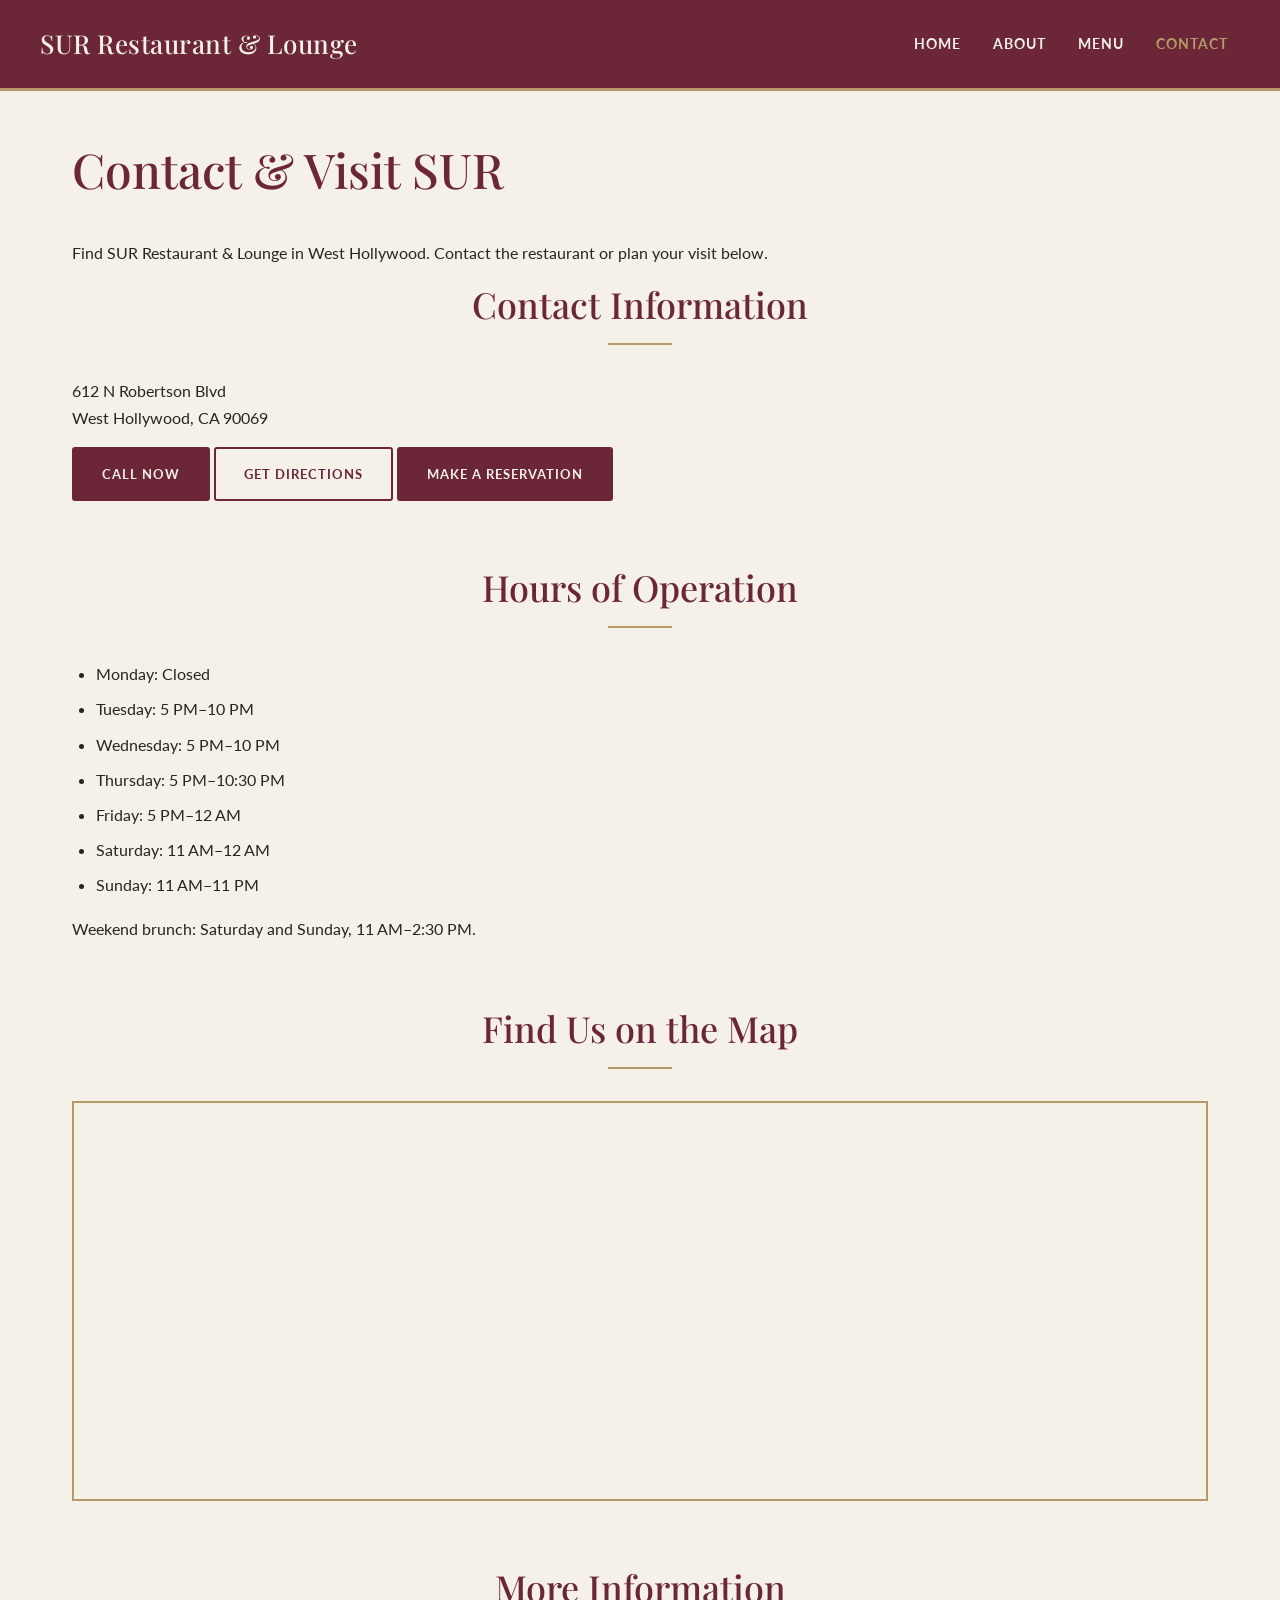
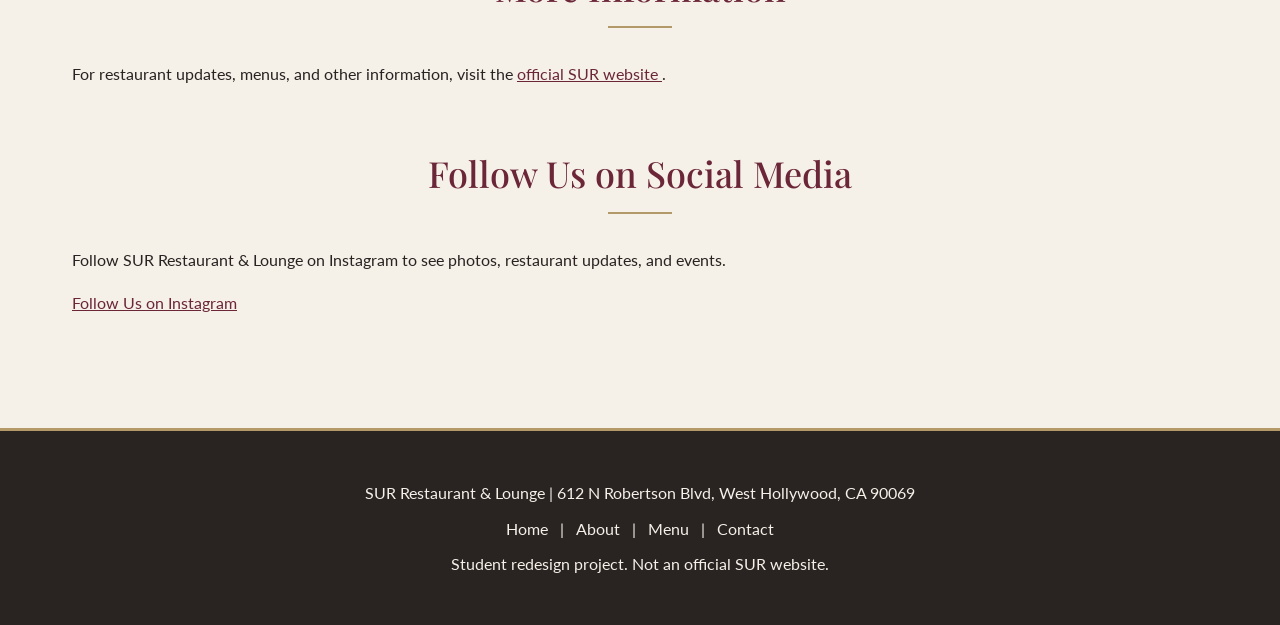
==== contact.html @ de834c29 "Revamp contact.html with new layout and sections Updated the contact page layout, added a header and" ====
<!DOCTYPE html>
<html lang="en">
<head>
    <meta charset="UTF-8">
    <meta name="viewport" content="width=device-width, initial-scale=1.0">
    <meta name="description" content="Student redesign of SUR Restaurant &amp; Lounge in West Hollywood.">
    <title>Contact | SUR Restaurant &amp; Lounge</title>
    <link rel="stylesheet" href="styles.css">
    <script src="script.js" defer></script>
</head>

<body>

<!-- Header -->
<header class="site-header">
    <div class="header-inner">

        <p class="site-brand">
            <strong>SUR Restaurant &amp; Lounge</strong>
        </p>

        <!-- Hamburger Menu Button -->
        <button class="menu-toggle"
                type="button"
                aria-label="Toggle navigation menu"
                aria-controls="main-navigation"
                aria-expanded="false">
            <span class="menu-icon" aria-hidden="true">☰</span>
        </button>

        <!-- Navigation -->
        <nav id="main-navigation"
             class="site-nav"
             aria-label="Main navigation">
            <ul>
                <li><a href="index.html">Home</a></li>
                <li><a href="about.html">About</a></li>
                <li><a href="menu.html">Menu</a></li>
                <li><a href="contact.html" aria-current="page">Contact</a></li>
            </ul>
        </nav>

    </div>
</header>

<main>

    <!-- Contact Information -->
    <section>
        <h1>Contact &amp; Visit SUR</h1>

        <p>Find SUR Restaurant &amp; Lounge in West Hollywood. Contact the restaurant or plan your visit below.</p>

        <h2>Contact Information</h2>

        <address>
            612 N Robertson Blvd<br>
            West Hollywood, CA 90069
        </address>

        <!-- Contact Page Buttons -->
        <div class="contact-buttons">
            <a class="button button-primary"
               href="tel:+13102892824">
                Call Now
            </a>

            <a class="button button-secondary"
               href="https://www.google.com/maps/search/?api=1&amp;query=SUR+Restaurant+West+Hollywood"
               target="_blank"
               rel="noopener noreferrer">
                Get Directions
            </a>

            <a class="button button-primary"
               href="https://www.opentable.com/r/sur-restaurant-west-hollywood"
               target="_blank"
               rel="noopener noreferrer">
                Make a Reservation
            </a>
        </div>
    </section>

    <!-- Hours of Operation -->
    <section>
        <h2>Hours of Operation</h2>

        <ul>
            <li>Monday: Closed</li>
            <li>Tuesday: 5 PM–10 PM</li>
            <li>Wednesday: 5 PM–10 PM</li>
            <li>Thursday: 5 PM–10:30 PM</li>
            <li>Friday: 5 PM–12 AM</li>
            <li>Saturday: 11 AM–12 AM</li>
            <li>Sunday: 11 AM–11 PM</li>
        </ul>

        <p>Weekend brunch: Saturday and Sunday, 11 AM–2:30 PM.</p>
    </section>

    <!-- Map -->
    <section>
        <h2>Find Us on the Map</h2>

        <iframe
            title="Map showing SUR Restaurant and Lounge in West Hollywood"
            src="https://www.google.com/maps?q=606-614%20N%20Robertson%20Blvd%2C%20West%20Hollywood%2C%20CA%2090069&amp;output=embed"
            width="600"
            height="400"
            loading="lazy"
            referrerpolicy="no-referrer-when-downgrade">
        </iframe>
    </section>

    <!-- More Information -->
    <section>
        <h2>More Information</h2>

        <p>
            For restaurant updates, menus, and other information,
            visit the
            <a href="https://www.surrestaurant.com/"
               target="_blank"
               rel="noopener noreferrer">
                official SUR website
            </a>.
        </p>
    </section>

    <!-- Social Media -->
    <section>
        <h2>Follow Us on Social Media</h2>

        <p>
            Follow SUR Restaurant &amp; Lounge on Instagram
            to see photos, restaurant updates, and events.
        </p>

        <p>
            <a href="https://www.instagram.com/surrules/"
               target="_blank"
               rel="noopener noreferrer">
                Follow Us on Instagram
            </a>
        </p>
    </section>

</main>

<!-- Footer -->
<footer>
    <p>SUR Restaurant &amp; Lounge | 612 N Robertson Blvd, West Hollywood, CA 90069</p>

    <p>
        <a href="index.html">Home</a> |
        <a href="about.html">About</a> |
        <a href="menu.html">Menu</a> |
        <a href="contact.html">Contact</a>
    </p>

    <p>Student redesign project. Not an official SUR website.</p>
</footer>

</body>
</html>
---- styles.css ----
/* Google Fonts */
@import url('https://fonts.googleapis.com/css2?family=Lato:wght@400;700&family=Playfair+Display:wght@400;500;600;700&display=swap');

/* Original Color Palette */
:root {
    --burgundy: #6B2638;
    --cream: #F5F0E8;
    --gold: #B49A69;
    --charcoal: #292321;
    --white: #FFFFFF;
}

/* General Styling */
* {
    box-sizing: border-box;
}

html {
    scroll-behavior: smooth;
}

body {
    margin: 0;
    background-color: var(--cream);
    color: var(--charcoal);
    font-family: 'Lato', sans-serif;
    font-size: 16px;
    line-height: 1.7;
}

h1, h2, h3 {
    font-family: 'Playfair Display', serif;
    font-weight: 500;
    line-height: 1.25;
    color: var(--burgundy);
}

h1 { font-size: 48px; }
h2 { font-size: 36px; }
h3 { font-size: 24px; }

p { margin: 0 0 16px; }
small { font-size: 13px; }

a {
    color: var(--burgundy);
}

a:hover {
    color: var(--gold);
}

a:focus-visible,
button:focus-visible {
    outline: 3px solid var(--gold);
    outline-offset: 4px;
}

img {
    display: block;
    max-width: 100%;
    height: auto;
}

iframe {
    display: block;
    width: 100%;
    max-width: 100%;
    border: 0;
}

/* Header */
.site-header, header {
    background-color: var(--burgundy);
    color: var(--cream);
    border-bottom: 3px solid var(--gold);
    padding: 20px 32px;
}

.header-inner {
    max-width: 1200px;
    margin: 0 auto;
    display: flex;
    justify-content: space-between;
    align-items: center;
    gap: 24px;
}

.site-brand,
header > p {
    margin: 0;
}

.site-brand strong,
header strong {
    font-family: 'Playfair Display', serif;
    font-size: 26px;
    font-weight: 500;
    color: var(--cream);
    letter-spacing: 0.5px;
}

/* Navigation */
.site-nav {
    display: flex;
    align-items: center;
}

.site-nav ul {
    display: flex;
    flex-direction: row;
    flex-wrap: wrap;
    list-style: none;
    gap: 8px;
    margin: 0;
    padding: 0;
}

.site-nav li {
    list-style: none;
    margin: 0;
    padding: 0;
}

.site-nav a {
    display: block;
    color: var(--cream);
    text-decoration: none;
    font-size: 14px;
    font-weight: 700;
    letter-spacing: 1px;
    text-transform: uppercase;
    padding: 12px;
    transition: color 0.3s ease;
}

.site-nav a:hover,
.site-nav a[aria-current="page"] {
    color: var(--gold);
}

/* Hamburger Menu */
.menu-toggle {
    display: none;
    background-color: transparent;
    color: var(--cream);
    border: 2px solid var(--gold);
    border-radius: 4px;
    padding: 8px 14px;
    font-size: 24px;
    line-height: 1;
    cursor: pointer;
}

.menu-toggle:hover {
    background-color: var(--gold);
    color: var(--burgundy);
}

/* Main Content */
main {
    max-width: 1200px;
    margin: 0 auto;
    padding: 48px 32px;
}

section {
    margin-bottom: 64px;
}

section > h1,
section > h2 {
    margin-top: 0;
}

section > h2 {
    text-align: center;
    margin-bottom: 32px;
}

section > h2::after {
    content: "";
    display: block;
    width: 64px;
    height: 2px;
    background-color: var(--gold);
    margin: 16px auto 0;
}

/* Homepage Hero */
.hero {
    background-color: var(--white);
    text-align: center;
    padding: 0;
    overflow: hidden;
    border: 1px solid rgba(180,154,105,0.4);
    box-shadow: 0 8px 32px rgba(41,35,33,0.08);
}

.hero > img {
    width: 100%;
    height: 480px;
    object-fit: cover;
}

.hero-copy {
    padding: 48px 32px;
}

.hero h1 {
    margin: 0 0 16px;
    font-size: 48px;
}

.hero-copy > p:not(.hero-actions) {
    max-width: 700px;
    margin: 0 auto 16px;
}

.hero-actions {
    display: flex;
    justify-content: center;
    flex-wrap: wrap;
    gap: 16px;
    margin-top: 32px;
}

/* Buttons */
.button,
.btn-primary,
.btn-secondary {
    display: inline-block;
    padding: 14px 28px;
    border-radius: 3px;
    font-family: 'Lato', sans-serif;
    font-size: 13px;
    font-weight: 700;
    letter-spacing: 1px;
    text-transform: uppercase;
    text-decoration: none;
    text-align: center;
    transition: background-color 0.3s ease,
                color 0.3s ease;
}

/* Reservation Button */
.button-primary,
.btn-primary {
    background-color: var(--burgundy);
    color: var(--cream);
    border: 2px solid var(--burgundy);
}

.button-primary:hover,
.btn-primary:hover {
    background-color: var(--charcoal);
    border-color: var(--charcoal);
    color: var(--cream);
}

/* Explore Menu Button */
.button-secondary,
.btn-secondary {
    background-color: var(--cream);
    color: var(--burgundy);
    border: 2px solid var(--burgundy);
}

.button-secondary:hover,
.btn-secondary:hover {
    background-color: var(--burgundy);
    color: var(--cream);
}

/* Other Action Links */
main a[href*="opentable"]:not(.button),
main a[href="menu.html"]:not(.button),
main a[href="contact.html"]:not(.button) {
    display: inline-block;
    padding: 12px 24px;
    border: 2px solid var(--burgundy);
    color: var(--burgundy);
    text-decoration: none;
    font-weight: 700;
    margin: 8px 8px 8px 0;
}

main a[href*="opentable"]:not(.button) {
    background-color: var(--burgundy);
    color: var(--cream);
}

main a[href*="opentable"]:not(.button):hover {
    background-color: var(--charcoal);
    color: var(--cream);
}

main a[href="menu.html"]:not(.button):hover,
main a[href="contact.html"]:not(.button):hover {
    background-color: var(--burgundy);
    color: var(--cream);
}

/* Restaurant Cards */
article {
    background-color: var(--white);
    border: 1px solid rgba(180,154,105,0.3);
    padding: 24px;
    box-shadow: 0 6px 24px rgba(41,35,33,0.06);
}

article h3 {
    margin: 0 0 16px;
}

article p:last-child {
    margin-bottom: 0;
}

article img {
    width: 100%;
    height: 240px;
    object-fit: cover;
    margin: 16px 0;
}

/* Homepage Restaurant Highlights */
.highlights {
    display: grid;
    grid-template-columns: repeat(3, minmax(0,1fr));
    gap: 24px;
}

.highlights h2 {
    grid-column: 1 / -1;
}

.highlights article {
    margin: 0;
}

/* Featured Food */
.featured-food {
    display: grid;
    grid-template-columns: repeat(3, minmax(0,1fr));
    gap: 24px;
}

.featured-food h2,
.featured-food > p {
    grid-column: 1 / -1;
}

.featured-food > p {
    text-align: center;
}

.featured-food article {
    margin: 0;
}

/* Other Restaurant Images */
section > img {
    width: 100%;
    max-height: 480px;
    object-fit: cover;
    margin: 24px 0;
}

/* Visit Section */
.visit-section {
    background-color: var(--white);
    border-top: 3px solid var(--gold);
    padding: 48px 32px;
    text-align: center;
}

.visit-section p {
    line-height: 1.9;
}

/* Menu Page */
#appetizers,
#salads,
#main-courses,
#pasta,
#desserts,
#brunch {
    scroll-margin-top: 24px;
    display: grid;
    grid-template-columns: repeat(3, minmax(0,1fr));
    gap: 24px;
}

#appetizers h2,
#salads h2,
#main-courses h2,
#pasta h2,
#desserts h2,
#brunch h2 {
    grid-column: 1 / -1;
    text-align: center;
}

#appetizers article,
#salads article,
#main-courses article,
#pasta article,
#desserts article,
#brunch article {
    border-top: 3px solid var(--gold);
    margin: 0;
}

article small {
    color: #665B55;
}

/* Contact Page */
address {
    font-style: normal;
    margin-bottom: 16px;
}

main ul {
    padding-left: 24px;
}

main li {
    margin-bottom: 8px;
}

iframe {
    min-height: 400px;
    border: 2px solid var(--gold);
}

/* Footer */
footer {
    background-color: var(--charcoal);
    color: var(--cream);
    text-align: center;
    padding: 40px 24px;
    border-top: 3px solid var(--gold);
}

footer p {
    margin: 8px 0;
}

footer a {
    color: var(--cream);
    text-decoration: none;
    margin: 0 8px;
}

footer a:hover {
    color: var(--gold);
}

/* Tablet Screens */
@media (min-width: 768px) and (max-width: 1024px) {
    .highlights,
    .featured-food,
    #appetizers,
    #salads,
    #main-courses,
    #pasta,
    #desserts,
    #brunch {
        grid-template-columns: repeat(2, minmax(0,1fr));
    }

    main {
        padding: 32px 24px;
    }

    .hero > img {
        height: 400px;
    }
}

/* Mobile Screens */
@media (max-width: 767px) {

    h1 { font-size: 36px; }
    h2 { font-size: 28px; }
    h3 { font-size: 22px; }

    .site-header,
    header {
        padding: 16px;
    }

    .header-inner {
        display: flex;
        flex-wrap: wrap;
        justify-content: space-between;
        align-items: center;
        gap: 12px;
    }

    .site-brand {
        flex: 1;
        min-width: 0;
    }

    .site-brand strong,
    header strong {
        font-size: 21px;
    }

    /* Show Hamburger Button */
    .menu-toggle {
        display: block;
        margin-left: auto;
    }

    /* Closed Mobile Menu */
    .site-nav {
        display: grid;
        grid-template-rows: 0fr;
        width: 100%;
        overflow: hidden;
        transition: grid-template-rows 0.3s ease;
    }

    /* Open Mobile Menu */
    .site-nav.is-open {
        grid-template-rows: 1fr;
    }

    /* Mobile Navigation Links */
    .site-nav ul {
        min-height: 0;
        overflow: hidden;
        display: flex;
        flex-direction: column;
        align-items: stretch;
        width: 100%;
        list-style: none;
        gap: 0;
        margin: 0;
        padding: 0;
    }

    .site-nav li {
        width: 100%;
        list-style: none;
        margin: 0;
        padding: 0;
    }

    .site-nav a {
        display: block;
        padding: 12px;
        text-align: left;
        border-bottom: 1px solid var(--gold);
    }

    /* Other Mobile Styling */
    main {
        padding: 24px 16px;
    }

    section {
        margin-bottom: 40px;
    }

    .hero > img {
        height: 280px;
    }

    .hero-copy {
        padding: 32px 20px;
    }

    .hero h1 {
        font-size: 36px;
    }

    .hero-actions {
        flex-direction: column;
    }

    .hero-actions .button {
        width: 100%;
    }

    .highlights,
    .featured-food,
    #appetizers,
    #salads,
    #main-courses,
    #pasta,
    #desserts,
    #brunch {
        grid-template-columns: 1fr;
        gap: 16px;
    }

    article {
        padding: 20px;
    }

    article img {
        height: 220px;
    }

    .visit-section {
        padding: 32px 20px;
    }

    footer {
        padding: 32px 16px;
    }
}

/* Reduced Motion */
@media (prefers-reduced-motion: reduce) {
    html {
        scroll-behavior: auto;
    }

    *, *::before, *::after {
        transition-duration: 0.01ms !important;
    }
}
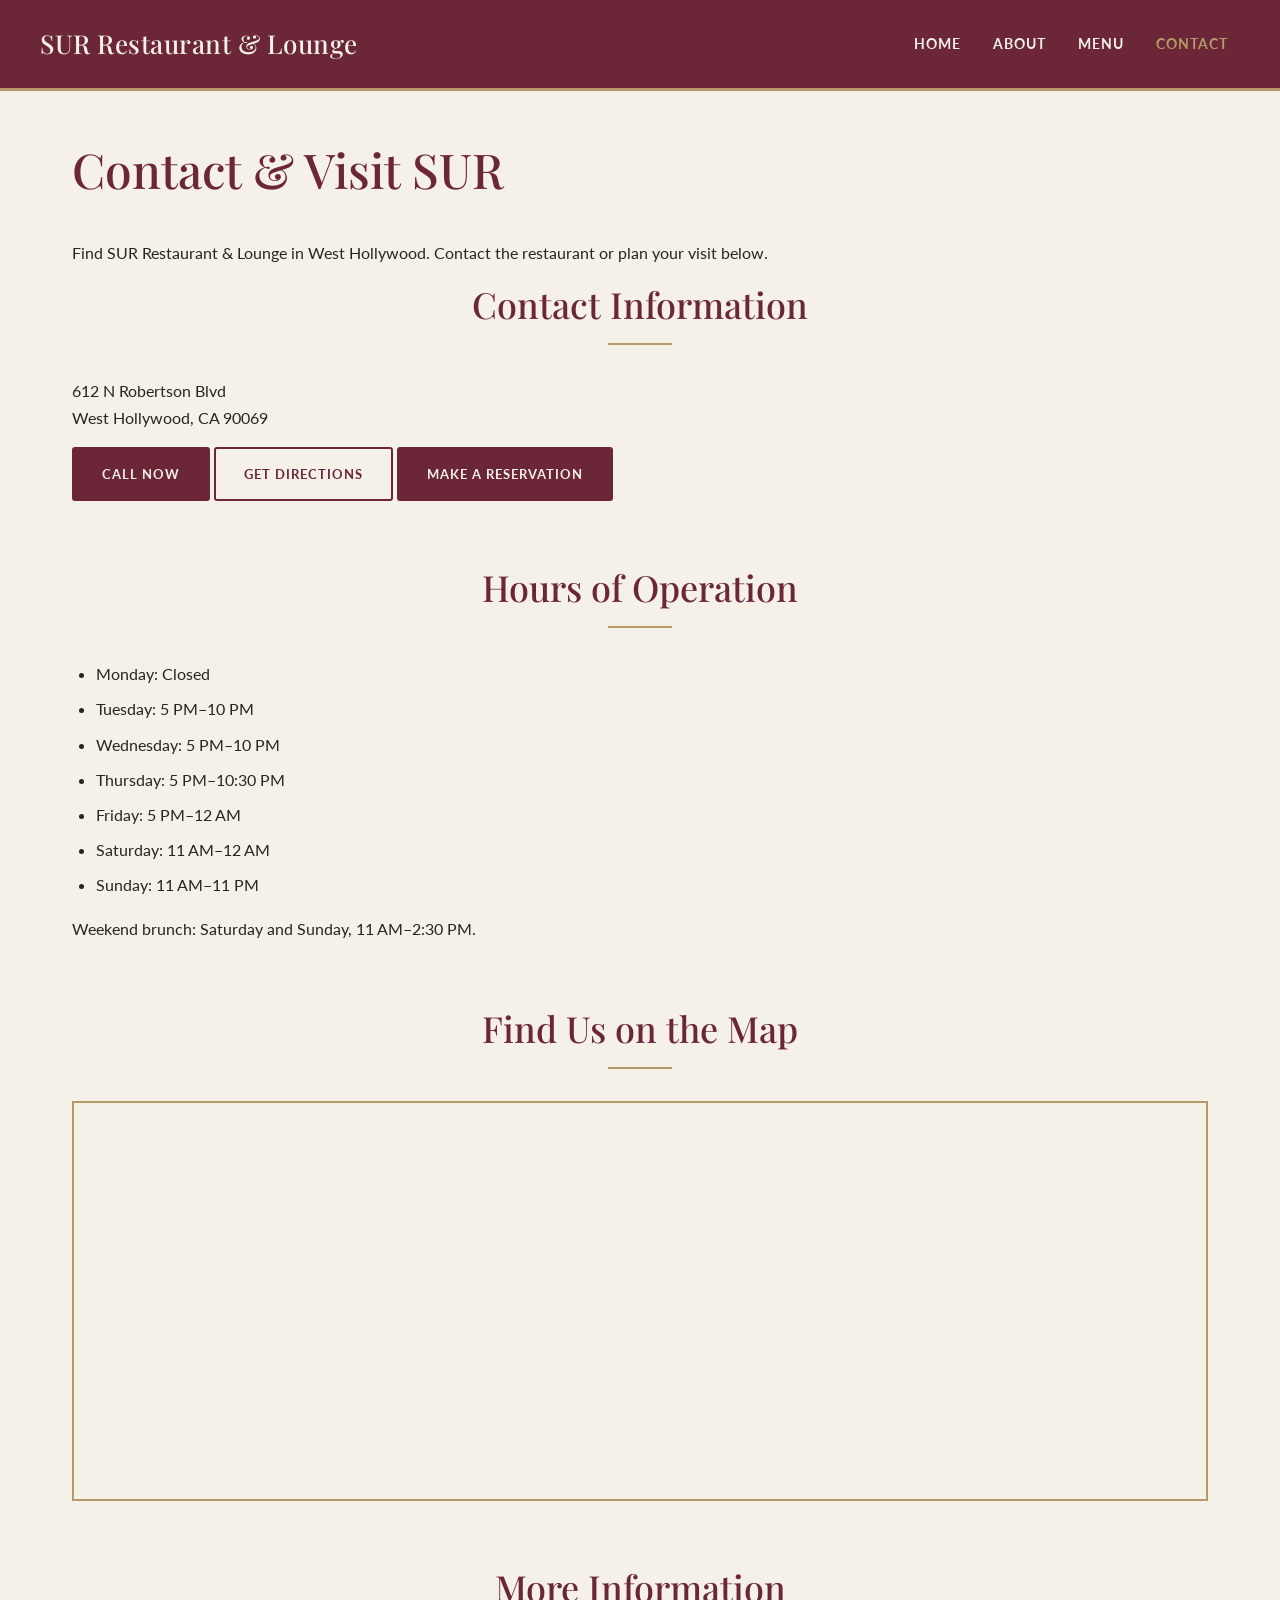
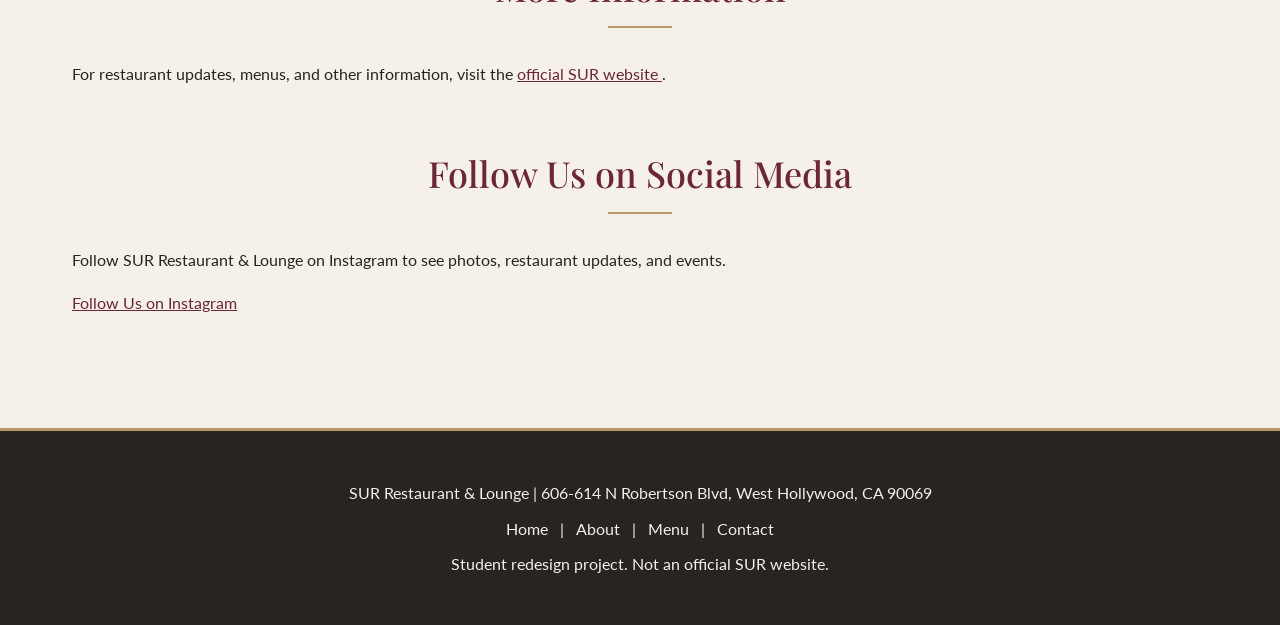
==== commit 46318ec5: "Update contact.html" ====
--- a/contact.html
+++ b/contact.html
@@ -150,7 +150,7 @@
 
 <!-- Footer -->
 <footer>
-    <p>SUR Restaurant &amp; Lounge | 612 N Robertson Blvd, West Hollywood, CA 90069</p>
+    <p>SUR Restaurant &amp; Lounge | 606-614 N Robertson Blvd, West Hollywood, CA 90069</p>
 
     <p>
         <a href="index.html">Home</a> |
--- a/styles.css
+++ b/styles.css
@@ -101,16 +101,19 @@
     letter-spacing: 0.5px;
 }
 
-/* Navigation */
+
+
+/* Navigation - Desktop */
 .site-nav {
     display: flex;
     align-items: center;
+    width: auto;
 }
 
 .site-nav ul {
     display: flex;
     flex-direction: row;
-    flex-wrap: wrap;
+    flex-wrap: nowrap;
     list-style: none;
     gap: 8px;
     margin: 0;
@@ -118,7 +121,6 @@
 }
 
 .site-nav li {
-    list-style: none;
     margin: 0;
     padding: 0;
 }
@@ -132,7 +134,6 @@
     letter-spacing: 1px;
     text-transform: uppercase;
     padding: 12px;
-    transition: color 0.3s ease;
 }
 
 .site-nav a:hover,
@@ -140,16 +141,14 @@
     color: var(--gold);
 }
 
-/* Hamburger Menu */
+/* Hide Hamburger on Desktop */
 .menu-toggle {
     display: none;
-    background-color: transparent;
+    background: transparent;
     color: var(--cream);
     border: 2px solid var(--gold);
-    border-radius: 4px;
     padding: 8px 14px;
     font-size: 24px;
-    line-height: 1;
     cursor: pointer;
 }
 
